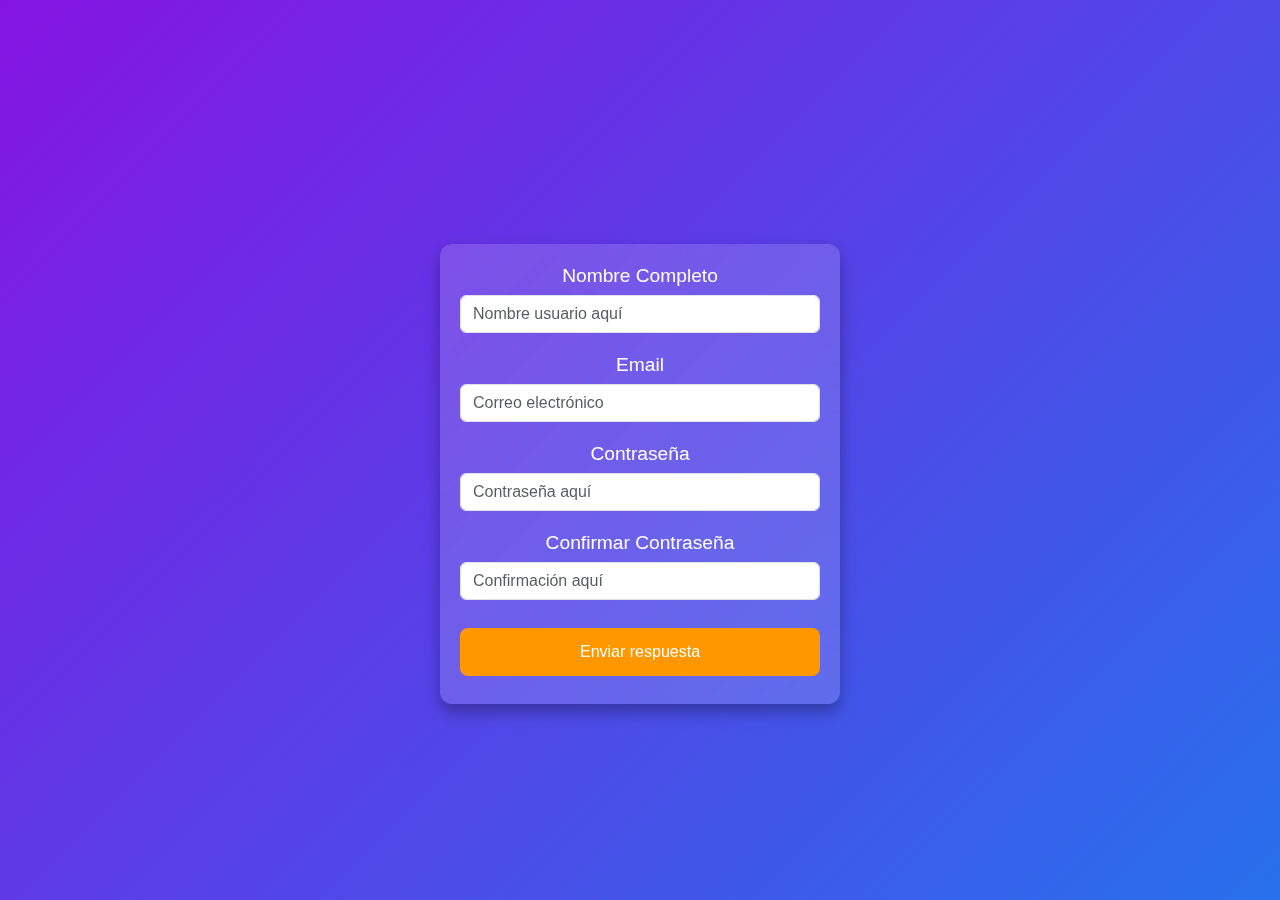
==== Index.html @ eedda9e8 "Add files via upload" ====
<!DOCTYPE html>
<html lang="es">
<head>
    <meta charset="UTF-8">
    <meta name="viewport" content="width=device-width, initial-scale=1.0">
    <title>Formulario con Validación</title>
    <link href="https://cdn.jsdelivr.net/npm/bootstrap@5.3.0/dist/css/bootstrap.min.css" rel="stylesheet">
    <link rel="stylesheet" href="styles.css">
    <script src="script.js"></script>

</head>
<body>

<div class="container mt-5">


    <form id="registroForm" onclick="return validarFormulario()">
        <div class="mb-3">
            <h3>Nombre Completo</h3>
            <input type="text" id="usuario" name="usuario" class="form-control" placeholder="Nombre usuario aquí">
            <small id="errorUsuario" class="text-danger"></small>
            <small id="BienUsuario" class="text-success"></small>
        </div>

        <div class="mb-3">
            <h3>Email</h3>
            <input type="email" id="email" name="email" class="form-control" placeholder="Correo electrónico">
            <small id="errorEmail" class="text-danger"></small>
            <small id="BienEmail" class="text-success"></small>
        </div>

        <div class="mb-3">
            <h3>Contraseña</h3>
            <input type="password" id="contraseña" name="contraseña" class="form-control" placeholder="Contraseña aquí">
            <small id="errorContraseña" class="text-danger"></small>
            <small id="BienContraseña" class="text-success"></small>
        </div>

        <div class="mb-3">
            <h3>Confirmar Contraseña</h3>
            <input type="password" id="confirmarContraseña" name="confirmarContraseña" class="form-control" placeholder="Confirmación aquí">
            <small id="errorConfirmarContraseña" class="text-danger"></small>
            <small id="BienConfirmarContraseña" class="text-success"></small>
        </div>

        <input type="submit" value="Enviar respuesta" class="btn btn-primary">
    </form>
    <div id="pop" class="pop">
    <p>Todos los datos están bien, redirigiendo...</p>
    </div>
</div>



<script src="https://cdn.jsdelivr.net/npm/bootstrap@5.3.0/dist/js/bootstrap.bundle.min.js"></script>
</body>
</html>
---- styles.css ----
input:focus {
    border: 3px solid greenyellow;
    box-shadow: 0px 0px 8px rgba(240, 95, 37, 0.6);
}


body {
    font-family: 'Poppins', sans-serif;
    background: linear-gradient(135deg, #8514e2, #2770ec);
    color: #fff;
    display: flex;
    justify-content: center;
    align-items: center;
    height: 100vh;
    margin: 0;
}

.container {
    width: 90%;
    max-width: 400px;
    background: rgba(255, 255, 255, 0.15);
    backdrop-filter: blur(10px);
    padding: 20px;
    border-radius: 12px;
    box-shadow: 0px 8px 16px rgba(0, 0, 0, 0.3);
    text-align: center;
}

h3 {
    font-size: 1.2rem;
    margin-bottom: 5px;
}

input {
    width: 100%;
    padding: 12px;
    margin: 8px 0;
    border: 2px solid transparent;
    border-radius: 8px;
    outline: none;
    font-size: 1rem;
    transition: all 0.3s ease;
}



.text-danger {
    display: block;
    color: #ff0000;
    font-size: 0.9rem;
    margin-top: 5px;
    opacity: 3;
    height: 3;
    transition: opacity 0.3s ease-in-out, height 0.3s ease-in-out;
    margin-bottom: 20px;
}

.error-active {
    opacity: 1;
    height: auto;
}

.btn-primary {
    background: #ff9800;
    border: none;
    padding: 12px;
    width: 100%;
    border-radius: 8px;
    color: white;
    font-size: 1rem;
    cursor: pointer;
    transition: all 0.3s ease;
}

.btn-primary:hover {
    background: #e68900;
    transform: scale(1.05);
}

.pop {
    display: none;
    background: #4caf50;
    padding: 10px;
    border-radius: 8px;
    text-align: center;
    font-weight: bold;
    opacity: 0;
}

.pop.show{
    display: block;
    opacity: 1;
}

.text-success{

    display: block;
    color: #45e237;
    font-size: 0.9rem;
    margin-top: 5px;
    opacity: 3;
    height: 3;
    transition: opacity 0.3s ease-in-out, height 0.3s ease-in-out;
    margin-bottom: 20px;
}

@media (max-width: 500px) {
    .container {
        width: 95%;
        padding: 15px;
    }
}
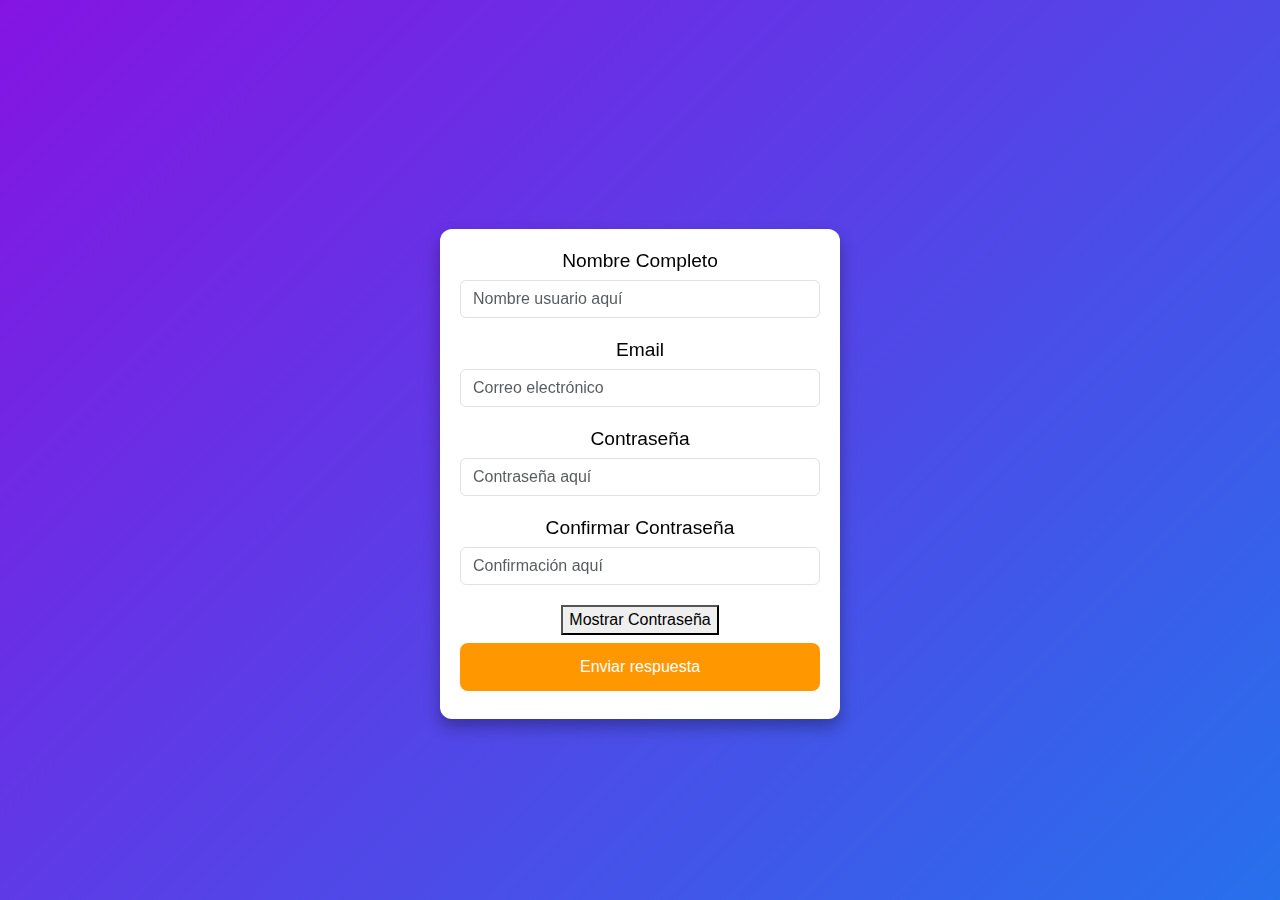
==== commit 0fdbb9ef: "Add files via upload" ====
--- a/Index.html
+++ b/Index.html
@@ -6,7 +6,7 @@
     <title>Formulario con Validación</title>
     <link href="https://cdn.jsdelivr.net/npm/bootstrap@5.3.0/dist/css/bootstrap.min.css" rel="stylesheet">
     <link rel="stylesheet" href="styles.css">
-    <script src="script.js"></script>
+    
 
 </head>
 <body>
@@ -43,6 +43,8 @@
             <small id="BienConfirmarContraseña" class="text-success"></small>
         </div>
 
+        <button id="mostrarContraseña">Mostrar Contraseña</button>
+
         <input type="submit" value="Enviar respuesta" class="btn btn-primary">
     </form>
     <div id="pop" class="pop">
@@ -53,6 +55,7 @@
 
 
 <script src="https://cdn.jsdelivr.net/npm/bootstrap@5.3.0/dist/js/bootstrap.bundle.min.js"></script>
+<script src="script.js"></script>
 </body>
 </html>
 
--- a/styles.css
+++ b/styles.css
@@ -19,12 +19,13 @@
 .container {
     width: 90%;
     max-width: 400px;
-    background: rgba(255, 255, 255, 0.15);
+    background: rgb(255, 255, 255);
     backdrop-filter: blur(10px);
     padding: 20px;
     border-radius: 12px;
     box-shadow: 0px 8px 16px rgba(0, 0, 0, 0.3);
     text-align: center;
+    color: black;
 }
 
 h3 {
@@ -56,10 +57,7 @@
     margin-bottom: 20px;
 }
 
-.error-active {
-    opacity: 1;
-    height: auto;
-}
+
 
 .btn-primary {
     background: #ff9800;
